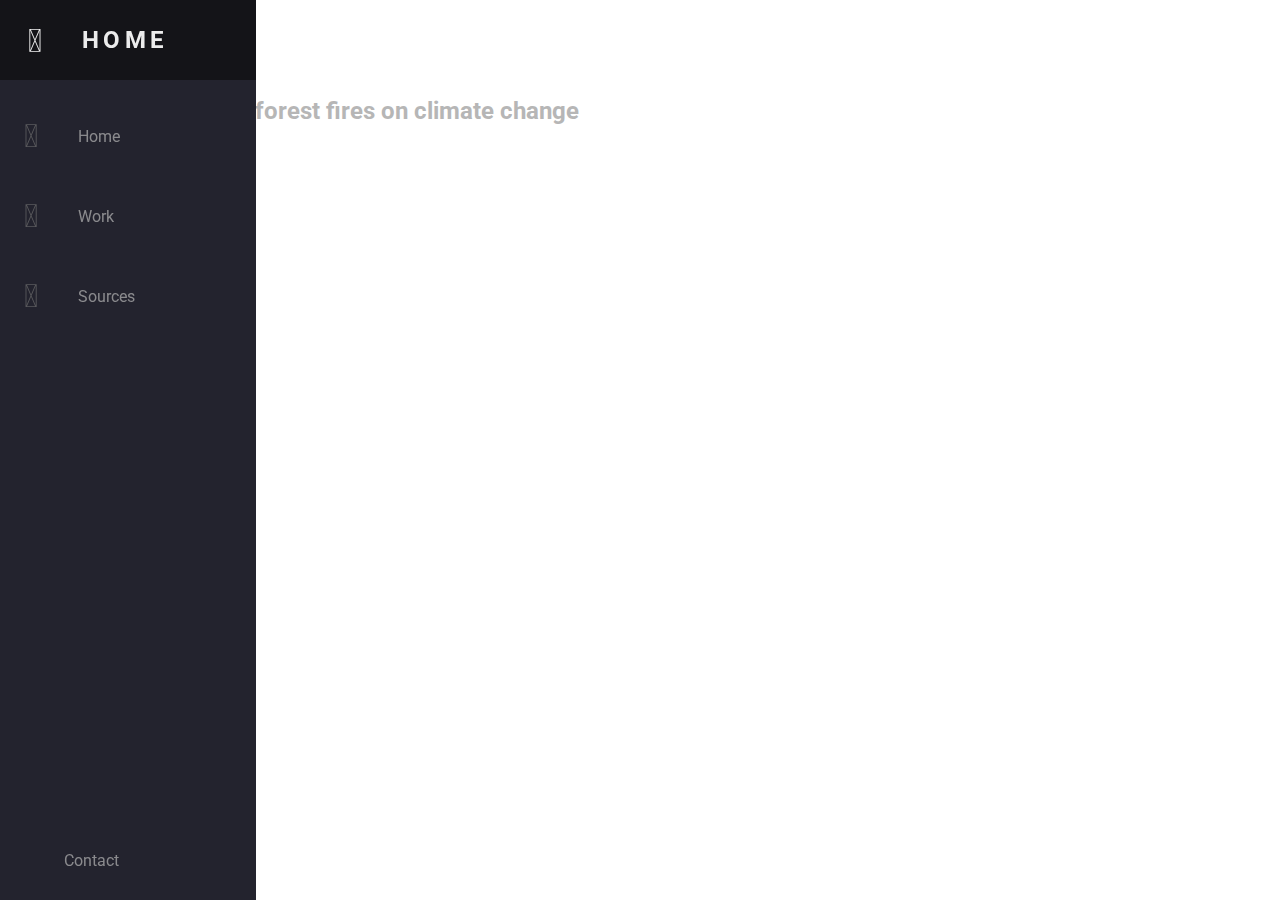
==== index.html @ e748cea9 "Update" ====
<!DOCTYPE html>
<html>
	<head>
		<meta charset="utf-8">
		<title>Forest Fires &amp; Climate Change | Logan Huff</title>
		<meta name="description" content="">
		<meta name="viewport" content="width=device-width, initial-scale=1.0"/>
		<script defer src="theme.js"></script>
		<link rel="icon" href="/images/favicon.ico">
		<link rel="stylesheet" href="css/styles.css" />
		<link href="https://fonts.googleapis.com/css?family=Roboto:300,400,700,900&display=swap" rel="stylesheet"/>
		<link rel="stylesheet" href="https://pro.fontawesome.com/releases/v5.13.0/css/all.css">
		
	</head>

	<body>
		<nav class="navbar">
			<ul class="navbar-nav">
				<li class="logo">
					<a href="#" class="nav-link">
						<i class="fad fa-angle-double-right"></i>
						<span class="link-text logo-text">Home</span>
					</a>
				</li>
				<li class="nav-item">
					<a href="/" class="nav-link">
						<i class="fad fa-home fa-primary fa-secondary"></i>
						<span class="link-text">Home</span>
					</a>
				</li>
				<li class="nav-item">
					<a href="/work.html" class="nav-link">
						<i class="fad fa-briefcase fa-primary fa-secondary"></i>
						<span class="link-text">Work</span>
					</a>
				</li>
				<li class="nav-item">
					<a href="/sources.html" class="nav-link">
						<i class="fad fa-scroll fa-primary fa-secondary"></i>
						<span class="link-text">Sources</span>
					</a>
				</li>
				<li class="nav-item">
					<a href="mailto:lh0997815@k12.shorelineschools.org" class="nav-link">
						<i class="fad fa-comment-alt-lines fa-primary fa-secondary"></i>
						<span class="link-text">Contact</span>
					</a>
				</li>
			</ul>
		</nav>

		<main>
			<h1>🏡 | Home</h1>
			<h2 class="subtitle">The effects of forest fires on climate change</h2>
			<h3 >By: Logan Huff</h3>
			<p>

			</p>
		</main>
	</body>
</html>
---- css/styles.css ----
/*--- Global ---*/
:root {
  font-size: 16px;
  font-family: 'Roboto';
  --text-primary: #b6b6b6;
  --text-secondary: #ececec;
  --bg-primary: #23232e;
	--bg-secondary: #141418;
	--transition-speed: 600ms;
}

body {
  color: black;
  background-color: white;
  margin: 0;
  padding: 0;
}

body::-webkit-scrollbar {
  width: 0.25rem;
}

body::-webkit-scrollbar-track {
  background: #1e1e24;
}

body::-webkit-scrollbar-thumb {
  background: #3bebc2;
}

main {
  margin-left: 5rem;
  padding: 1rem;
}

.subtitle {
	color: var(--text-primary);
}

/*--- Navigation ---*/
.navbar {
  position: fixed;
	background-color: var(--bg-primary);
	transition: width 200ms ease;

}

.navbar-nav {
	list-style: none;
	padding: 0;
	margin: 0;
	display: flex;
	flex-direction: column;
	align-items: center;
	height: 100%;
}

.nav-item {
	width: 100%;
}

.nav-item:last-child {
	margin-top: auto;
}

.nav-link {
	display: flex;
	align-items: center;
	height: 5rem;
	color: var(--text-primary);
	text-decoration: none;
	filter: grayscale(100%) opacity(0.7);
	transition: var(--transition-speed);
}

.nav-link:hover {
	filter: grayscale(0%) opacity(1);
	background: var(--bg-secondary);
	color: var(--text-secondary);
}

.link-text {
	display: none;
	margin-left: 1rem;
}

.nav-link i {
	font-size: 2rem;
	margin: 0 1.5rem;
}

.navbar:hover {
	width: 16rem;
}

.navbar:hover .link-text {
	display: block;
}

.fa-primary {
	color: #ff7eee;
}

.fa-secondary {
	color: #df49a6;
}

.fa-primary,
.fa-secondary {
	transition: var(--transition-speed);
}


/*--- Logo ---*/

.logo {
	font-weight: bold;
	text-transform: uppercase;
	margin-bottom: 1rem;
	text-align: center;
	color: var(--text-secondary);
	background: var(--bg-secondary);
	font-size: 1.5rem;
	letter-spacing: 0.3ch;
	width: 100%; 
}

.logo i {
	transform: rotate(0deg);
	transition: transform var(--transition-speed);
}

.navbar:hover .logo i {
	transform: rotate(-180deg);
}


/*--- Responsive ---*/

/* Small Screens */
@media only screen and (max-width: 600px) {
	.navbar {
		bottom: 0;
		height: 5rem;
		width: 100vw;
	}

	.navbar:hover {
		width: 100vw;
	}
	
	.navbar:hover .link-text {
		display: none;
	}

	.logo {
		display: none;
	}

	.navbar-nav {
		flex-direction: row;
	}

	.nav-link {
		justify-content: center;
	}

	main {
		margin: 0;
	}
}

/* Large Screens */
@media only screen and (min-width: 600px) {
	.navbar {
		top: 0;
		width: 5rem;
		height: 100vh;
	}

	.navbar:hover {
		width: 16rem;
	}

	.navbar:hover .link-text {
		display: inline;
		transition: opacity var(--transition-speed);
	}
}
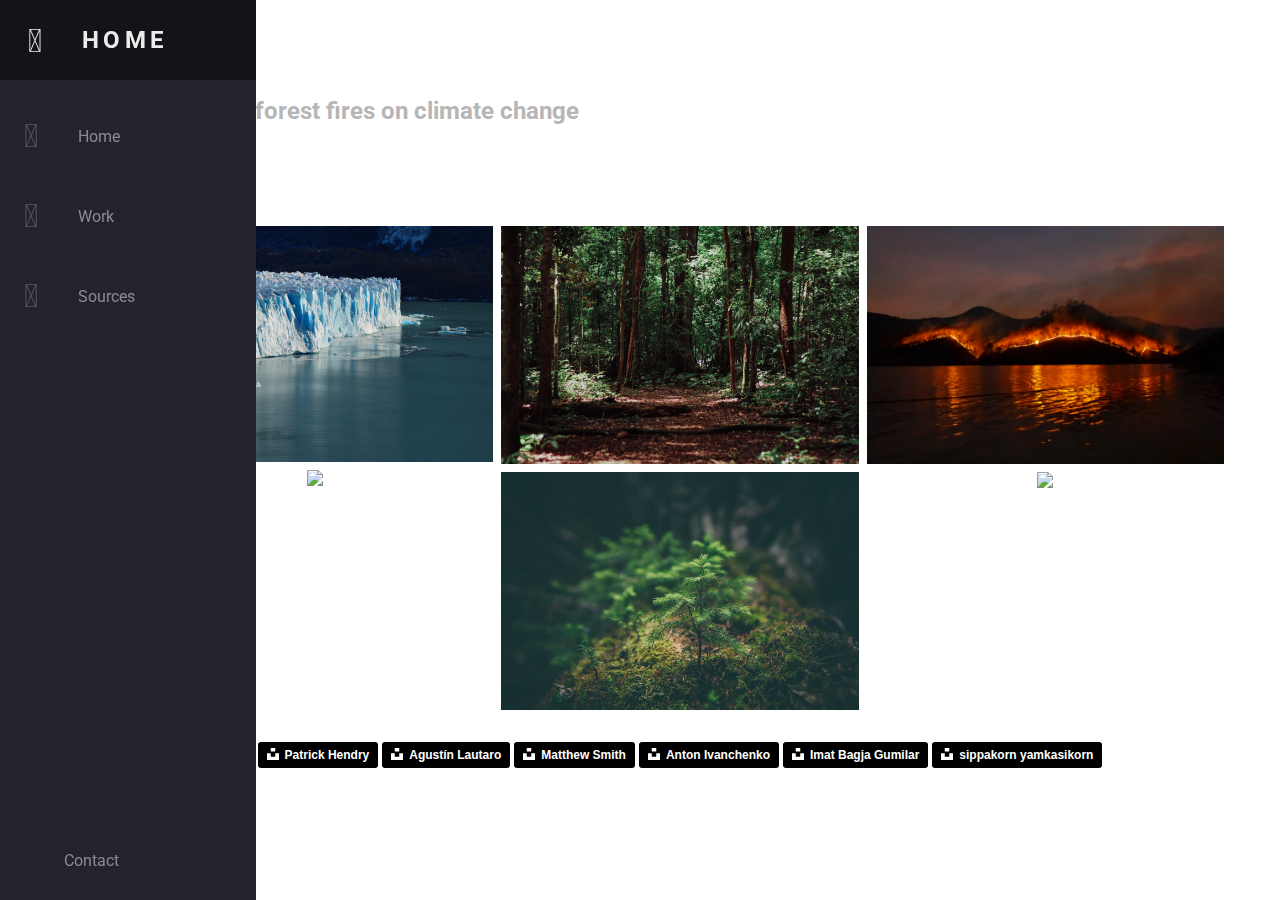
==== commit 56dd7a80: "Gallery" ====
--- a/index.html
+++ b/index.html
@@ -29,13 +29,13 @@
 					</a>
 				</li>
 				<li class="nav-item">
-					<a href="/work.html" class="nav-link">
+					<a href="/work/" class="nav-link">
 						<i class="fad fa-briefcase fa-primary fa-secondary"></i>
 						<span class="link-text">Work</span>
 					</a>
 				</li>
 				<li class="nav-item">
-					<a href="/sources.html" class="nav-link">
+					<a href="/sources/" class="nav-link">
 						<i class="fad fa-scroll fa-primary fa-secondary"></i>
 						<span class="link-text">Sources</span>
 					</a>
@@ -53,9 +53,35 @@
 			<h1>🏡 | Home</h1>
 			<h2 class="subtitle">The effects of forest fires on climate change</h2>
 			<h3 >By: Logan Huff</h3>
-			<p>
+			<div class="gallery">
+				<div class="row">
+					<div class="column">
+						<img src="/images/glacier.jpg">
+						<img src="/images/factory1.jpg">
+					</div>
+					<div class="column">
+						<img src="/images/forest.jpg">
+						<img src="/images/tree.jpg">
+					</div>
+					<div class="column">
+						<img src="/images/fire.jpg">
+						<img src="/images/drought.jpg">
+					</div>
+				</div>
+			</div>
+			<div class="badges">
+				<a style="background-color:black;color:white;text-decoration:none;padding:4px 6px;font-family:-apple-system, BlinkMacSystemFont, &quot;San Francisco&quot;, &quot;Helvetica Neue&quot;, Helvetica, Ubuntu, Roboto, Noto, &quot;Segoe UI&quot;, Arial, sans-serif;font-size:12px;font-weight:bold;line-height:1.2;display:inline-block;border-radius:3px" href="https://unsplash.com/@worldsbetweenlines?utm_medium=referral&amp;utm_campaign=photographer-credit&amp;utm_content=creditBadge" target="_blank" rel="noopener noreferrer" title="Download free do whatever you want high-resolution photos from Patrick Hendry"><span style="display:inline-block;padding:2px 3px"><svg xmlns="http://www.w3.org/2000/svg" style="height:12px;width:auto;position:relative;vertical-align:middle;top:-2px;fill:white" viewBox="0 0 32 32"><title>unsplash-logo</title><path d="M10 9V0h12v9H10zm12 5h10v18H0V14h10v9h12v-9z"></path></svg></span><span style="display:inline-block;padding:2px 3px">Patrick Hendry</span></a>
 
-			</p>
+				<a style="background-color:black;color:white;text-decoration:none;padding:4px 6px;font-family:-apple-system, BlinkMacSystemFont, &quot;San Francisco&quot;, &quot;Helvetica Neue&quot;, Helvetica, Ubuntu, Roboto, Noto, &quot;Segoe UI&quot;, Arial, sans-serif;font-size:12px;font-weight:bold;line-height:1.2;display:inline-block;border-radius:3px" href="https://unsplash.com/@agustinl?utm_medium=referral&amp;utm_campaign=photographer-credit&amp;utm_content=creditBadge" target="_blank" rel="noopener noreferrer" title="Download free do whatever you want high-resolution photos from Agustín Lautaro"><span style="display:inline-block;padding:2px 3px"><svg xmlns="http://www.w3.org/2000/svg" style="height:12px;width:auto;position:relative;vertical-align:middle;top:-2px;fill:white" viewBox="0 0 32 32"><title>unsplash-logo</title><path d="M10 9V0h12v9H10zm12 5h10v18H0V14h10v9h12v-9z"></path></svg></span><span style="display:inline-block;padding:2px 3px">Agustín Lautaro</span></a>
+
+				<a style="background-color:black;color:white;text-decoration:none;padding:4px 6px;font-family:-apple-system, BlinkMacSystemFont, &quot;San Francisco&quot;, &quot;Helvetica Neue&quot;, Helvetica, Ubuntu, Roboto, Noto, &quot;Segoe UI&quot;, Arial, sans-serif;font-size:12px;font-weight:bold;line-height:1.2;display:inline-block;border-radius:3px" href="https://unsplash.com/@whale?utm_medium=referral&amp;utm_campaign=photographer-credit&amp;utm_content=creditBadge" target="_blank" rel="noopener noreferrer" title="Download free do whatever you want high-resolution photos from Matthew Smith"><span style="display:inline-block;padding:2px 3px"><svg xmlns="http://www.w3.org/2000/svg" style="height:12px;width:auto;position:relative;vertical-align:middle;top:-2px;fill:white" viewBox="0 0 32 32"><title>unsplash-logo</title><path d="M10 9V0h12v9H10zm12 5h10v18H0V14h10v9h12v-9z"></path></svg></span><span style="display:inline-block;padding:2px 3px">Matthew Smith</span></a>
+
+				<a style="background-color:black;color:white;text-decoration:none;padding:4px 6px;font-family:-apple-system, BlinkMacSystemFont, &quot;San Francisco&quot;, &quot;Helvetica Neue&quot;, Helvetica, Ubuntu, Roboto, Noto, &quot;Segoe UI&quot;, Arial, sans-serif;font-size:12px;font-weight:bold;line-height:1.2;display:inline-block;border-radius:3px" href="https://unsplash.com/@antonghost?utm_medium=referral&amp;utm_campaign=photographer-credit&amp;utm_content=creditBadge" target="_blank" rel="noopener noreferrer" title="Download free do whatever you want high-resolution photos from Anton Ivanchenko"><span style="display:inline-block;padding:2px 3px"><svg xmlns="http://www.w3.org/2000/svg" style="height:12px;width:auto;position:relative;vertical-align:middle;top:-2px;fill:white" viewBox="0 0 32 32"><title>unsplash-logo</title><path d="M10 9V0h12v9H10zm12 5h10v18H0V14h10v9h12v-9z"></path></svg></span><span style="display:inline-block;padding:2px 3px">Anton Ivanchenko</span></a>
+
+				<a style="background-color:black;color:white;text-decoration:none;padding:4px 6px;font-family:-apple-system, BlinkMacSystemFont, &quot;San Francisco&quot;, &quot;Helvetica Neue&quot;, Helvetica, Ubuntu, Roboto, Noto, &quot;Segoe UI&quot;, Arial, sans-serif;font-size:12px;font-weight:bold;line-height:1.2;display:inline-block;border-radius:3px" href="https://unsplash.com/@imatbagjagumilar?utm_medium=referral&amp;utm_campaign=photographer-credit&amp;utm_content=creditBadge" target="_blank" rel="noopener noreferrer" title="Download free do whatever you want high-resolution photos from Imat Bagja Gumilar"><span style="display:inline-block;padding:2px 3px"><svg xmlns="http://www.w3.org/2000/svg" style="height:12px;width:auto;position:relative;vertical-align:middle;top:-2px;fill:white" viewBox="0 0 32 32"><title>unsplash-logo</title><path d="M10 9V0h12v9H10zm12 5h10v18H0V14h10v9h12v-9z"></path></svg></span><span style="display:inline-block;padding:2px 3px">Imat Bagja Gumilar</span></a>
+
+				<a style="background-color:black;color:white;text-decoration:none;padding:4px 6px;font-family:-apple-system, BlinkMacSystemFont, &quot;San Francisco&quot;, &quot;Helvetica Neue&quot;, Helvetica, Ubuntu, Roboto, Noto, &quot;Segoe UI&quot;, Arial, sans-serif;font-size:12px;font-weight:bold;line-height:1.2;display:inline-block;border-radius:3px" href="https://unsplash.com/@sippakorn?utm_medium=referral&amp;utm_campaign=photographer-credit&amp;utm_content=creditBadge" target="_blank" rel="noopener noreferrer" title="Download free do whatever you want high-resolution photos from sippakorn yamkasikorn"><span style="display:inline-block;padding:2px 3px"><svg xmlns="http://www.w3.org/2000/svg" style="height:12px;width:auto;position:relative;vertical-align:middle;top:-2px;fill:white" viewBox="0 0 32 32"><title>unsplash-logo</title><path d="M10 9V0h12v9H10zm12 5h10v18H0V14h10v9h12v-9z"></path></svg></span><span style="display:inline-block;padding:2px 3px">sippakorn yamkasikorn</span></a>
+			</div>
 		</main>
 	</body>
 </html>--- a/css/styles.css
+++ b/css/styles.css
@@ -135,9 +135,41 @@
 }
 
 
+/*--- Gallery ---*/
+
+.gallery {
+	text-align: center;
+	padding: 32px;
+}
+
+.row {
+  display: flex;
+  flex-wrap: wrap;
+  padding: 0 4px;
+}
+
+.column {
+  flex: 25%;
+	max-width: 33%;
+  padding: 0 4px;
+}
+
+.column img {
+  margin-top: 8px;
+  vertical-align: middle;
+  width: 100%;
+}
+
+
+/*--- Badges ---*/
+
+.badges {
+	text-align: center;
+}
+
+
 /*--- Responsive ---*/
 
-/* Small Screens */
 @media only screen and (max-width: 600px) {
 	.navbar {
 		bottom: 0;
@@ -168,9 +200,13 @@
 	main {
 		margin: 0;
 	}
-}
-
-/* Large Screens */
+
+	.column {
+    flex: 100%;
+    max-width: 100%;
+  }
+}
+
 @media only screen and (min-width: 600px) {
 	.navbar {
 		top: 0;
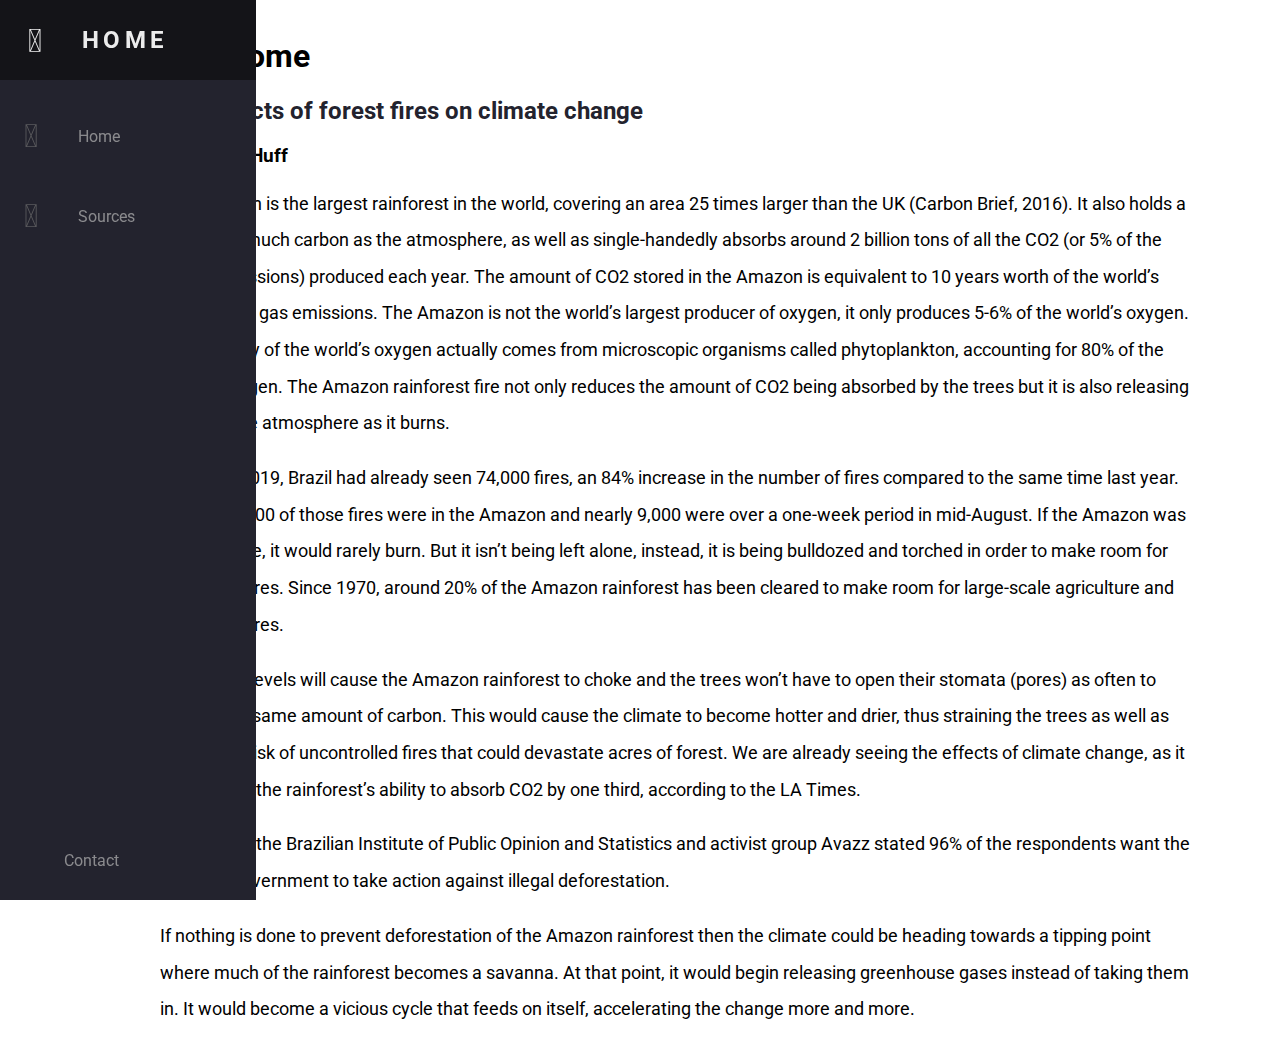
==== commit 4fa79e09: "Nav Fix - Mobile" ====
--- a/index.html
+++ b/index.html
@@ -29,12 +29,6 @@
 					</a>
 				</li>
 				<li class="nav-item">
-					<a href="/work/" class="nav-link">
-						<i class="fad fa-briefcase fa-primary fa-secondary"></i>
-						<span class="link-text">Work</span>
-					</a>
-				</li>
-				<li class="nav-item">
 					<a href="/sources/" class="nav-link">
 						<i class="fad fa-scroll fa-primary fa-secondary"></i>
 						<span class="link-text">Sources</span>
@@ -51,37 +45,23 @@
 
 		<main>
 			<h1>🏡 | Home</h1>
-			<h2 class="subtitle">The effects of forest fires on climate change</h2>
+			<h2 class="subtitle-dark">The effects of forest fires on climate change</h2>
 			<h3 >By: Logan Huff</h3>
-			<div class="gallery">
-				<div class="row">
-					<div class="column">
-						<img src="/images/glacier.jpg">
-						<img src="/images/factory1.jpg">
-					</div>
-					<div class="column">
-						<img src="/images/forest.jpg">
-						<img src="/images/tree.jpg">
-					</div>
-					<div class="column">
-						<img src="/images/fire.jpg">
-						<img src="/images/drought.jpg">
-					</div>
-				</div>
-			</div>
-			<div class="badges">
-				<a style="background-color:black;color:white;text-decoration:none;padding:4px 6px;font-family:-apple-system, BlinkMacSystemFont, &quot;San Francisco&quot;, &quot;Helvetica Neue&quot;, Helvetica, Ubuntu, Roboto, Noto, &quot;Segoe UI&quot;, Arial, sans-serif;font-size:12px;font-weight:bold;line-height:1.2;display:inline-block;border-radius:3px" href="https://unsplash.com/@worldsbetweenlines?utm_medium=referral&amp;utm_campaign=photographer-credit&amp;utm_content=creditBadge" target="_blank" rel="noopener noreferrer" title="Download free do whatever you want high-resolution photos from Patrick Hendry"><span style="display:inline-block;padding:2px 3px"><svg xmlns="http://www.w3.org/2000/svg" style="height:12px;width:auto;position:relative;vertical-align:middle;top:-2px;fill:white" viewBox="0 0 32 32"><title>unsplash-logo</title><path d="M10 9V0h12v9H10zm12 5h10v18H0V14h10v9h12v-9z"></path></svg></span><span style="display:inline-block;padding:2px 3px">Patrick Hendry</span></a>
-
-				<a style="background-color:black;color:white;text-decoration:none;padding:4px 6px;font-family:-apple-system, BlinkMacSystemFont, &quot;San Francisco&quot;, &quot;Helvetica Neue&quot;, Helvetica, Ubuntu, Roboto, Noto, &quot;Segoe UI&quot;, Arial, sans-serif;font-size:12px;font-weight:bold;line-height:1.2;display:inline-block;border-radius:3px" href="https://unsplash.com/@agustinl?utm_medium=referral&amp;utm_campaign=photographer-credit&amp;utm_content=creditBadge" target="_blank" rel="noopener noreferrer" title="Download free do whatever you want high-resolution photos from Agustín Lautaro"><span style="display:inline-block;padding:2px 3px"><svg xmlns="http://www.w3.org/2000/svg" style="height:12px;width:auto;position:relative;vertical-align:middle;top:-2px;fill:white" viewBox="0 0 32 32"><title>unsplash-logo</title><path d="M10 9V0h12v9H10zm12 5h10v18H0V14h10v9h12v-9z"></path></svg></span><span style="display:inline-block;padding:2px 3px">Agustín Lautaro</span></a>
-
-				<a style="background-color:black;color:white;text-decoration:none;padding:4px 6px;font-family:-apple-system, BlinkMacSystemFont, &quot;San Francisco&quot;, &quot;Helvetica Neue&quot;, Helvetica, Ubuntu, Roboto, Noto, &quot;Segoe UI&quot;, Arial, sans-serif;font-size:12px;font-weight:bold;line-height:1.2;display:inline-block;border-radius:3px" href="https://unsplash.com/@whale?utm_medium=referral&amp;utm_campaign=photographer-credit&amp;utm_content=creditBadge" target="_blank" rel="noopener noreferrer" title="Download free do whatever you want high-resolution photos from Matthew Smith"><span style="display:inline-block;padding:2px 3px"><svg xmlns="http://www.w3.org/2000/svg" style="height:12px;width:auto;position:relative;vertical-align:middle;top:-2px;fill:white" viewBox="0 0 32 32"><title>unsplash-logo</title><path d="M10 9V0h12v9H10zm12 5h10v18H0V14h10v9h12v-9z"></path></svg></span><span style="display:inline-block;padding:2px 3px">Matthew Smith</span></a>
-
-				<a style="background-color:black;color:white;text-decoration:none;padding:4px 6px;font-family:-apple-system, BlinkMacSystemFont, &quot;San Francisco&quot;, &quot;Helvetica Neue&quot;, Helvetica, Ubuntu, Roboto, Noto, &quot;Segoe UI&quot;, Arial, sans-serif;font-size:12px;font-weight:bold;line-height:1.2;display:inline-block;border-radius:3px" href="https://unsplash.com/@antonghost?utm_medium=referral&amp;utm_campaign=photographer-credit&amp;utm_content=creditBadge" target="_blank" rel="noopener noreferrer" title="Download free do whatever you want high-resolution photos from Anton Ivanchenko"><span style="display:inline-block;padding:2px 3px"><svg xmlns="http://www.w3.org/2000/svg" style="height:12px;width:auto;position:relative;vertical-align:middle;top:-2px;fill:white" viewBox="0 0 32 32"><title>unsplash-logo</title><path d="M10 9V0h12v9H10zm12 5h10v18H0V14h10v9h12v-9z"></path></svg></span><span style="display:inline-block;padding:2px 3px">Anton Ivanchenko</span></a>
-
-				<a style="background-color:black;color:white;text-decoration:none;padding:4px 6px;font-family:-apple-system, BlinkMacSystemFont, &quot;San Francisco&quot;, &quot;Helvetica Neue&quot;, Helvetica, Ubuntu, Roboto, Noto, &quot;Segoe UI&quot;, Arial, sans-serif;font-size:12px;font-weight:bold;line-height:1.2;display:inline-block;border-radius:3px" href="https://unsplash.com/@imatbagjagumilar?utm_medium=referral&amp;utm_campaign=photographer-credit&amp;utm_content=creditBadge" target="_blank" rel="noopener noreferrer" title="Download free do whatever you want high-resolution photos from Imat Bagja Gumilar"><span style="display:inline-block;padding:2px 3px"><svg xmlns="http://www.w3.org/2000/svg" style="height:12px;width:auto;position:relative;vertical-align:middle;top:-2px;fill:white" viewBox="0 0 32 32"><title>unsplash-logo</title><path d="M10 9V0h12v9H10zm12 5h10v18H0V14h10v9h12v-9z"></path></svg></span><span style="display:inline-block;padding:2px 3px">Imat Bagja Gumilar</span></a>
-
-				<a style="background-color:black;color:white;text-decoration:none;padding:4px 6px;font-family:-apple-system, BlinkMacSystemFont, &quot;San Francisco&quot;, &quot;Helvetica Neue&quot;, Helvetica, Ubuntu, Roboto, Noto, &quot;Segoe UI&quot;, Arial, sans-serif;font-size:12px;font-weight:bold;line-height:1.2;display:inline-block;border-radius:3px" href="https://unsplash.com/@sippakorn?utm_medium=referral&amp;utm_campaign=photographer-credit&amp;utm_content=creditBadge" target="_blank" rel="noopener noreferrer" title="Download free do whatever you want high-resolution photos from sippakorn yamkasikorn"><span style="display:inline-block;padding:2px 3px"><svg xmlns="http://www.w3.org/2000/svg" style="height:12px;width:auto;position:relative;vertical-align:middle;top:-2px;fill:white" viewBox="0 0 32 32"><title>unsplash-logo</title><path d="M10 9V0h12v9H10zm12 5h10v18H0V14h10v9h12v-9z"></path></svg></span><span style="display:inline-block;padding:2px 3px">sippakorn yamkasikorn</span></a>
-			</div>
+			<p>
+				The Amazon is the largest rainforest in the world, covering an area 25 times larger than the UK (Carbon Brief, 2016). It also holds a quarter as much carbon as the atmosphere, as well as single-handedly absorbs around 2 billion tons of all the CO2 (or 5% of the annual emissions) produced each year. The amount of CO2 stored in the Amazon is equivalent to 10 years worth of the world’s greenhouse gas emissions. The Amazon is not the world’s largest producer of oxygen, it only produces 5-6% of the world’s oxygen. The majority of the world’s oxygen actually comes from microscopic organisms called phytoplankton, accounting for 80% of the world’s oxygen. The Amazon rainforest fire not only reduces the amount of CO2 being absorbed by the trees but it is also releasing CO2 into the atmosphere as it burns.
+			</p>
+			<p>
+				In August 2019, Brazil had already seen 74,000 fires, an 84% increase in the number of fires compared to the same time last year. Almost 40,000 of those fires were in the Amazon and nearly 9,000 were over a one-week period in mid-August. If the Amazon was left to nature, it would rarely burn. But it isn’t being left alone, instead, it is being bulldozed and torched in order to make room for cattle pastures. Since 1970, around 20% of the Amazon rainforest has been cleared to make room for large-scale agriculture and cattle pastures.
+			</p>
+			<p>
+				Rising CO2 levels will cause the Amazon rainforest to choke and the trees won’t have to open their stomata (pores) as often to receive the same amount of carbon. This would cause the climate to become hotter and drier, thus straining the trees as well as raising the risk of uncontrolled fires that could devastate acres of forest. We are already seeing the effects of climate change, as it suppresses the rainforest’s ability to absorb CO2 by one third, according to the LA Times.
+			</p>
+			<p>
+				A survey by the Brazilian Institute of Public Opinion and Statistics and activist group Avazz stated 96% of the respondents want the Brazilian government to take action against illegal deforestation.
+			</p>
+			<p>
+				If nothing is done to prevent deforestation of the Amazon rainforest then the climate could be heading towards a tipping point where much of the rainforest becomes a savanna. At that point, it would begin releasing greenhouse gases instead of taking them in. It would become a vicious cycle that feeds on itself, accelerating the change more and more.
+			</p>
 		</main>
 	</body>
 </html>--- a/css/styles.css
+++ b/css/styles.css
@@ -6,6 +6,7 @@
   --text-secondary: #ececec;
   --bg-primary: #23232e;
 	--bg-secondary: #141418;
+	--bg-tertiary: #1e2b38;
 	--transition-speed: 600ms;
 }
 
@@ -13,7 +14,10 @@
   color: black;
   background-color: white;
   margin: 0;
-  padding: 0;
+	padding: 0;
+	max-width: 100%;
+	overflow-x: hidden;
+	word-wrap: break-word;
 }
 
 body::-webkit-scrollbar {
@@ -30,11 +34,28 @@
 
 main {
   margin-left: 5rem;
-  padding: 1rem;
-}
-
-.subtitle {
+	padding: 1rem 5rem;
+}
+
+main p {
+	font-size: 1.145rem;
+	line-height: 2;
+}
+
+main p a {
+	color: #1e1e24;
+}
+
+main p a:hover {
+	color: #3bebc2;
+}
+
+.subtitle-light {
 	color: var(--text-primary);
+}
+
+.subtitle-dark {
+	color: var(--bg-primary);
 }
 
 /*--- Navigation ---*/
@@ -42,7 +63,6 @@
   position: fixed;
 	background-color: var(--bg-primary);
 	transition: width 200ms ease;
-
 }
 
 .navbar-nav {
@@ -135,39 +155,6 @@
 }
 
 
-/*--- Gallery ---*/
-
-.gallery {
-	text-align: center;
-	padding: 32px;
-}
-
-.row {
-  display: flex;
-  flex-wrap: wrap;
-  padding: 0 4px;
-}
-
-.column {
-  flex: 25%;
-	max-width: 33%;
-  padding: 0 4px;
-}
-
-.column img {
-  margin-top: 8px;
-  vertical-align: middle;
-  width: 100%;
-}
-
-
-/*--- Badges ---*/
-
-.badges {
-	text-align: center;
-}
-
-
 /*--- Responsive ---*/
 
 @media only screen and (max-width: 600px) {
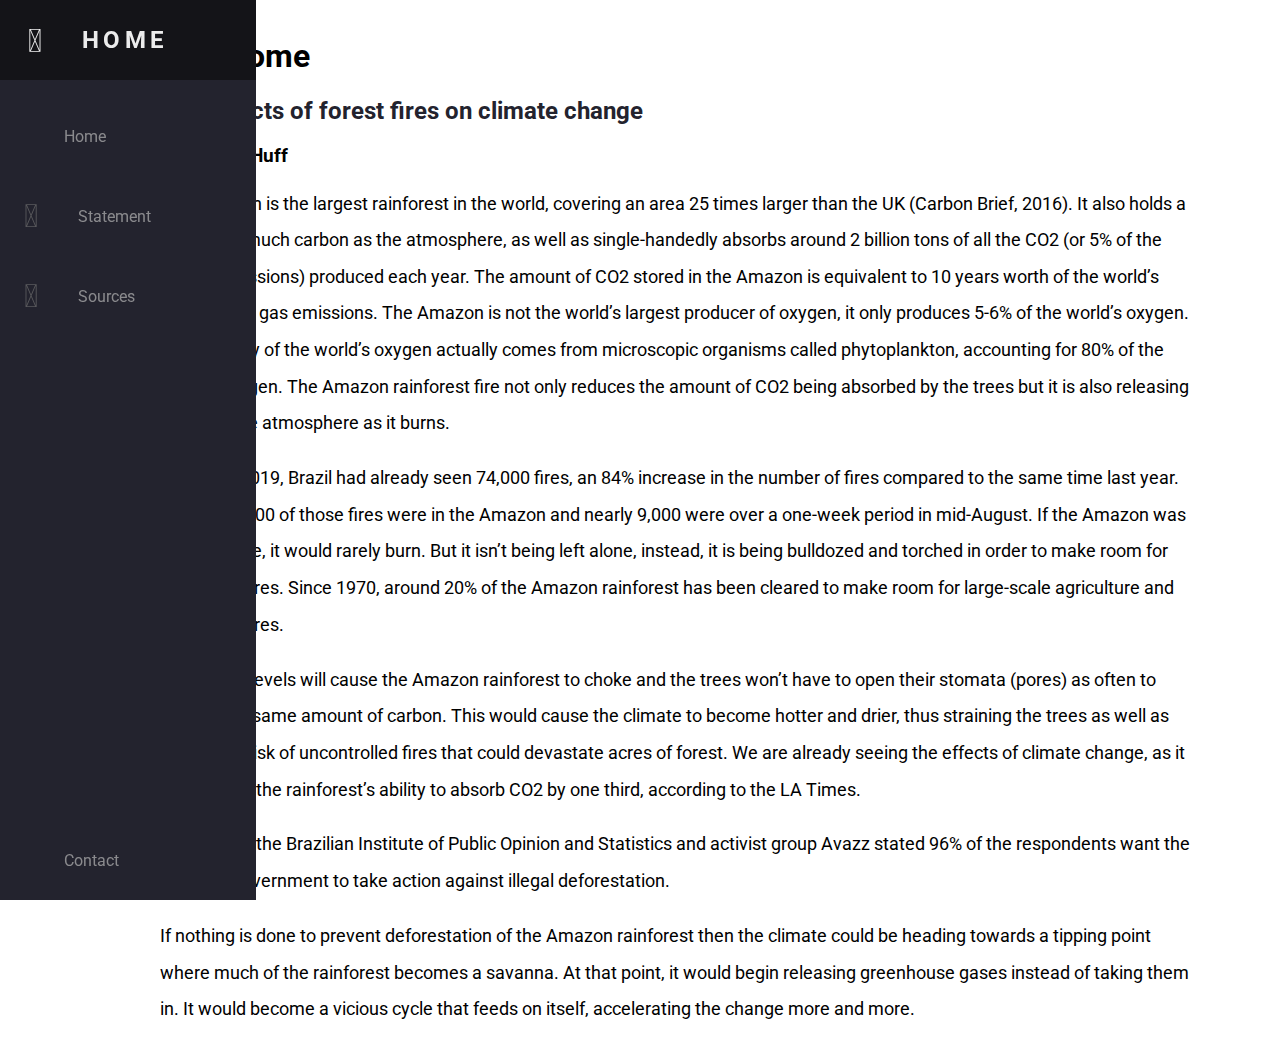
==== commit 419afccf: "Final" ====
--- a/index.html
+++ b/index.html
@@ -1,67 +1,107 @@
 <!DOCTYPE html>
 <html>
-	<head>
-		<meta charset="utf-8">
-		<title>Forest Fires &amp; Climate Change | Logan Huff</title>
-		<meta name="description" content="">
-		<meta name="viewport" content="width=device-width, initial-scale=1.0"/>
-		<script defer src="theme.js"></script>
-		<link rel="icon" href="/images/favicon.ico">
-		<link rel="stylesheet" href="css/styles.css" />
-		<link href="https://fonts.googleapis.com/css?family=Roboto:300,400,700,900&display=swap" rel="stylesheet"/>
-		<link rel="stylesheet" href="https://pro.fontawesome.com/releases/v5.13.0/css/all.css">
-		
-	</head>
 
-	<body>
-		<nav class="navbar">
-			<ul class="navbar-nav">
-				<li class="logo">
-					<a href="#" class="nav-link">
-						<i class="fad fa-angle-double-right"></i>
-						<span class="link-text logo-text">Home</span>
-					</a>
-				</li>
-				<li class="nav-item">
-					<a href="/" class="nav-link">
-						<i class="fad fa-home fa-primary fa-secondary"></i>
-						<span class="link-text">Home</span>
-					</a>
-				</li>
-				<li class="nav-item">
-					<a href="/sources/" class="nav-link">
-						<i class="fad fa-scroll fa-primary fa-secondary"></i>
-						<span class="link-text">Sources</span>
-					</a>
-				</li>
-				<li class="nav-item">
-					<a href="mailto:lh0997815@k12.shorelineschools.org" class="nav-link">
-						<i class="fad fa-comment-alt-lines fa-primary fa-secondary"></i>
-						<span class="link-text">Contact</span>
-					</a>
-				</li>
-			</ul>
-		</nav>
+<head>
+	<meta charset="utf-8" />
+	<title>Forest Fires &amp; Climate Change | Logan Huff</title>
+	<meta name="description" content="" />
+	<meta name="viewport" content="width=device-width, initial-scale=1.0" />
+	<script defer src="theme.js"></script>
+	<link rel="icon" href="/images/favicon.ico" />
+	<link rel="stylesheet" href="css/styles.css" />
+	<link href="https://fonts.googleapis.com/css?family=Roboto:300,400,700,900&display=swap" rel="stylesheet" />
+	<link rel="stylesheet" href="https://pro.fontawesome.com/releases/v5.13.0/css/all.css" />
+</head>
 
-		<main>
-			<h1>🏡 | Home</h1>
-			<h2 class="subtitle-dark">The effects of forest fires on climate change</h2>
-			<h3 >By: Logan Huff</h3>
-			<p>
-				The Amazon is the largest rainforest in the world, covering an area 25 times larger than the UK (Carbon Brief, 2016). It also holds a quarter as much carbon as the atmosphere, as well as single-handedly absorbs around 2 billion tons of all the CO2 (or 5% of the annual emissions) produced each year. The amount of CO2 stored in the Amazon is equivalent to 10 years worth of the world’s greenhouse gas emissions. The Amazon is not the world’s largest producer of oxygen, it only produces 5-6% of the world’s oxygen. The majority of the world’s oxygen actually comes from microscopic organisms called phytoplankton, accounting for 80% of the world’s oxygen. The Amazon rainforest fire not only reduces the amount of CO2 being absorbed by the trees but it is also releasing CO2 into the atmosphere as it burns.
-			</p>
-			<p>
-				In August 2019, Brazil had already seen 74,000 fires, an 84% increase in the number of fires compared to the same time last year. Almost 40,000 of those fires were in the Amazon and nearly 9,000 were over a one-week period in mid-August. If the Amazon was left to nature, it would rarely burn. But it isn’t being left alone, instead, it is being bulldozed and torched in order to make room for cattle pastures. Since 1970, around 20% of the Amazon rainforest has been cleared to make room for large-scale agriculture and cattle pastures.
-			</p>
-			<p>
-				Rising CO2 levels will cause the Amazon rainforest to choke and the trees won’t have to open their stomata (pores) as often to receive the same amount of carbon. This would cause the climate to become hotter and drier, thus straining the trees as well as raising the risk of uncontrolled fires that could devastate acres of forest. We are already seeing the effects of climate change, as it suppresses the rainforest’s ability to absorb CO2 by one third, according to the LA Times.
-			</p>
-			<p>
-				A survey by the Brazilian Institute of Public Opinion and Statistics and activist group Avazz stated 96% of the respondents want the Brazilian government to take action against illegal deforestation.
-			</p>
-			<p>
-				If nothing is done to prevent deforestation of the Amazon rainforest then the climate could be heading towards a tipping point where much of the rainforest becomes a savanna. At that point, it would begin releasing greenhouse gases instead of taking them in. It would become a vicious cycle that feeds on itself, accelerating the change more and more.
-			</p>
-		</main>
-	</body>
+<body>
+	<nav class="navbar">
+		<ul class="navbar-nav">
+			<li class="logo">
+				<a href="#" class="nav-link">
+					<i class="fad fa-angle-double-right"></i>
+					<span class="link-text logo-text">Home</span>
+				</a>
+			</li>
+			<li class="nav-item">
+				<a href="/" class="nav-link">
+					<i class="fad fa-house fa-primary fa-secondary"></i>
+					<span class="link-text">Home</span>
+				</a>
+			</li>
+			<li class="nav-item">
+				<a href="/statement/" class="nav-link">
+					<i class="fad fa-info-circle fa-primary fa-secondary"></i>
+					<span class="link-text">Statement</span>
+				</a>
+			</li>
+			<li class="nav-item">
+				<a href="/sources/" class="nav-link">
+					<i class="fad fa-print fa-primary fa-secondary"></i>
+					<span class="link-text">Sources</span>
+				</a>
+			</li>
+			<li class="nav-item">
+				<a href="mailto:lh0997815@k12.shorelineschools.org" class="nav-link">
+					<i class="fad fa-comment-alt-lines fa-primary fa-secondary"></i>
+					<span class="link-text">Contact</span>
+				</a>
+			</li>
+		</ul>
+	</nav>
+
+	<main>
+		<h1>🏡 | Home</h1>
+		<h2 class="subtitle-dark">
+			The effects of forest fires on climate change
+		</h2>
+		<h3>By: Logan Huff</h3>
+		<p>
+			The Amazon is the largest rainforest in the world, covering an area 25
+			times larger than the UK (Carbon Brief, 2016). It also holds a quarter
+			as much carbon as the atmosphere, as well as single-handedly absorbs
+			around 2 billion tons of all the CO2 (or 5% of the annual emissions)
+			produced each year. The amount of CO2 stored in the Amazon is equivalent
+			to 10 years worth of the world’s greenhouse gas emissions. The Amazon is
+			not the world’s largest producer of oxygen, it only produces 5-6% of the
+			world’s oxygen. The majority of the world’s oxygen actually comes from
+			microscopic organisms called phytoplankton, accounting for 80% of the
+			world’s oxygen. The Amazon rainforest fire not only reduces the amount
+			of CO2 being absorbed by the trees but it is also releasing CO2 into the
+			atmosphere as it burns.
+		</p>
+		<p>
+			In August 2019, Brazil had already seen 74,000 fires, an 84% increase in
+			the number of fires compared to the same time last year. Almost 40,000
+			of those fires were in the Amazon and nearly 9,000 were over a one-week
+			period in mid-August. If the Amazon was left to nature, it would rarely
+			burn. But it isn’t being left alone, instead, it is being bulldozed and
+			torched in order to make room for cattle pastures. Since 1970, around
+			20% of the Amazon rainforest has been cleared to make room for
+			large-scale agriculture and cattle pastures.
+		</p>
+		<p>
+			Rising CO2 levels will cause the Amazon rainforest to choke and the
+			trees won’t have to open their stomata (pores) as often to receive the
+			same amount of carbon. This would cause the climate to become hotter and
+			drier, thus straining the trees as well as raising the risk of
+			uncontrolled fires that could devastate acres of forest. We are already
+			seeing the effects of climate change, as it suppresses the rainforest’s
+			ability to absorb CO2 by one third, according to the LA Times.
+		</p>
+		<p>
+			A survey by the Brazilian Institute of Public Opinion and Statistics and
+			activist group Avazz stated 96% of the respondents want the Brazilian
+			government to take action against illegal deforestation.
+		</p>
+		<p>
+			If nothing is done to prevent deforestation of the Amazon rainforest
+			then the climate could be heading towards a tipping point where much of
+			the rainforest becomes a savanna. At that point, it would begin
+			releasing greenhouse gases instead of taking them in. It would become a
+			vicious cycle that feeds on itself, accelerating the change more and
+			more.
+		</p>
+	</main>
+</body>
+
 </html>